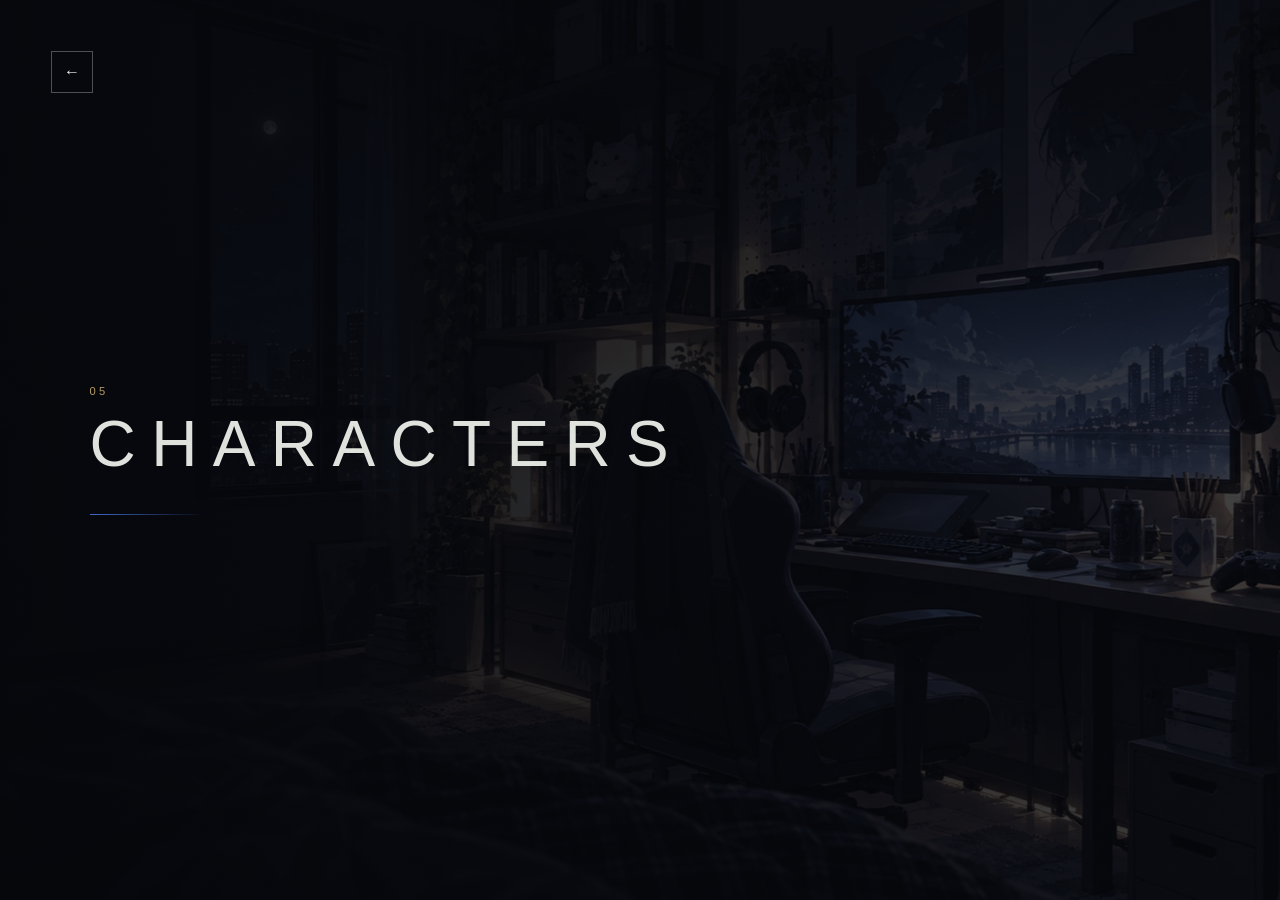
==== characters/index.html @ f76ff72a "Build portfolio home and illustration gallery" ====
<!doctype html>
<html lang="ja">
<head>
  <meta charset="utf-8">
  <meta name="viewport" content="width=device-width, initial-scale=1">
  <meta name="theme-color" content="#060a14">
  <title>CHARACTERS — SACHER10610</title>
  <link rel="stylesheet" href="/css/style.css">
</head>
<body class="collection-body">
  <main class="collection">
    <a class="collection__back" href="/" aria-label="トップページへ戻る">←</a>
    <p class="collection__number">05</p>
    <h1>CHARACTERS</h1>
  </main>
</body>
</html>
---- css/style.css ----
:root {
  color-scheme: dark;
  --ink: #060a14;
  --navy: #0a1020;
  --blue-gray: #8390a8;
  --off-white: #edf0ea;
  --cobalt: #4269c8;
  --gold: #b59a64;
  --line-color: rgba(224, 231, 237, 0.68);
  --canvas-width: max(100vw, 177.7778svh);
  --canvas-height: max(100svh, 56.25vw);
  font-family: Inter, "Helvetica Neue", "Noto Sans JP", Arial, sans-serif;
  font-synthesis: none;
}

*,
*::before,
*::after {
  box-sizing: border-box;
}

html,
body {
  min-height: 100%;
  margin: 0;
  background: var(--ink);
}

body {
  color: var(--off-white);
}

a {
  color: inherit;
}

.home {
  min-width: 320px;
  overflow: hidden;
}

.skip-link {
  position: fixed;
  z-index: 100;
  top: 0.75rem;
  left: 0.75rem;
  padding: 0.6rem 0.8rem;
  transform: translateY(-180%);
  background: var(--off-white);
  color: var(--ink);
  font-size: 0.75rem;
  text-decoration: none;
  transition: transform 180ms ease;
}

.skip-link:focus {
  transform: translateY(0);
}

.site-brand {
  position: fixed;
  z-index: 20;
  top: clamp(1.6rem, 4.5vw, 4.5rem);
  left: clamp(1.5rem, 4.4vw, 4.75rem);
  margin: 0;
}

.site-brand a {
  display: inline-flex;
  align-items: center;
  gap: 1rem;
  color: rgba(237, 240, 234, 0.9);
  font-size: clamp(0.72rem, 0.95vw, 1rem);
  font-weight: 400;
  letter-spacing: 0.36em;
  line-height: 1;
  text-decoration: none;
  text-shadow: 0 1px 12px rgba(0, 0, 0, 0.45);
}

.site-brand a::after {
  width: clamp(1.75rem, 3vw, 3rem);
  height: 1px;
  background: rgba(181, 154, 100, 0.72);
  box-shadow: inset 0 0 0 rgba(66, 105, 200, 0);
  content: "";
  transition: box-shadow 240ms ease;
}

.home.is-hotspot-active .site-brand a::after {
  box-shadow: inset clamp(0.7rem, 1.25vw, 1.25rem) 0 0 rgba(66, 105, 200, 0.62);
}

.site-brand a:focus-visible {
  outline: 1px solid var(--off-white);
  outline-offset: 0.65rem;
}

.room {
  position: relative;
  isolation: isolate;
  width: 100%;
  height: 100vh;
  height: 100svh;
  min-height: 30rem;
  overflow: hidden;
  background: var(--navy);
}

.room::before,
.room::after {
  position: absolute;
  z-index: 2;
  inset: 0;
  pointer-events: none;
  content: "";
}

.room::before {
  background:
    linear-gradient(90deg, rgba(3, 6, 13, 0.58) 0%, rgba(3, 6, 13, 0.2) 23%, transparent 51%),
    linear-gradient(180deg, rgba(3, 6, 13, 0.16) 0%, transparent 42%, rgba(3, 6, 13, 0.18) 100%);
}

.room::after {
  box-shadow: inset 0 0 8rem rgba(2, 5, 12, 0.28);
}

.room__canvas {
  position: absolute;
  top: 50%;
  left: 50%;
  width: var(--canvas-width);
  height: var(--canvas-height);
  transform: translate(-50%, -50%);
}

div.room__canvas {
  z-index: 0;
  animation: room-reveal 700ms cubic-bezier(0.2, 0.7, 0.2, 1) both;
}

.room__background {
  display: block;
  width: 100%;
  height: 100%;
  object-fit: cover;
  opacity: 0;
  transition: opacity 320ms ease;
}

.room__background.is-loaded {
  opacity: 1;
}

.room__hotspots {
  z-index: 5;
  margin: 0;
  pointer-events: none;
}

.hotspot {
  position: absolute;
  isolation: isolate;
  top: var(--y);
  left: var(--x);
  width: var(--w);
  height: var(--h);
  min-width: clamp(3.5rem, 7vw, 7rem);
  min-height: clamp(3.5rem, 7vw, 7rem);
  pointer-events: auto;
  cursor: pointer;
  text-decoration: none;
  touch-action: manipulation;
  -webkit-tap-highlight-color: transparent;
}

.hotspot::before {
  position: absolute;
  z-index: 0;
  inset: -0.75rem;
  content: "";
}

.hotspot__dot,
.hotspot__line,
.hotspot__label {
  position: absolute;
  z-index: 1;
  pointer-events: none;
}

.hotspot__dot {
  top: 50%;
  left: 50%;
  width: 4px;
  height: 4px;
  border: 1px solid rgba(237, 240, 234, 0.74);
  border-radius: 50%;
  opacity: 0;
  transform: translate(-50%, -50%);
  transition:
    opacity 120ms ease 180ms,
    background-color 120ms ease 180ms,
    border-color 120ms ease 180ms,
    box-shadow 120ms ease 180ms;
}

.hotspot__line {
  opacity: 0;
  transition:
    opacity 160ms ease 80ms,
    transform 190ms cubic-bezier(0.22, 0.72, 0.32, 1) 80ms;
}

.hotspot__label {
  display: flex;
  align-items: baseline;
  min-width: max-content;
  gap: 0.5rem;
  padding: 0.48rem 0.62rem 0.5rem;
  border: 1px solid rgba(207, 216, 225, 0.56);
  background: rgba(6, 10, 20, 0.8);
  box-shadow: inset 2px 0 0 rgba(66, 105, 200, 0);
  backdrop-filter: blur(3px);
  color: rgba(237, 240, 234, 0.94);
  font-size: 0.64rem;
  font-weight: 500;
  letter-spacing: 0.16em;
  line-height: 1;
  opacity: 0;
  white-space: nowrap;
  transition:
    opacity 140ms ease,
    transform 170ms ease,
    border-color 170ms ease,
    box-shadow 170ms ease;
}

.hotspot__number {
  color: var(--blue-gray);
  font-size: 0.54rem;
  letter-spacing: 0.22em;
}

.hotspot__number::after {
  margin-left: 0.5rem;
  color: rgba(131, 144, 168, 0.58);
  content: "/";
}

.hotspot--left .hotspot__line {
  top: 50%;
  right: 50%;
  width: var(--line);
  height: 1px;
  background: linear-gradient(
    90deg,
    var(--line-color) 0 calc(100% - 9px),
    rgba(66, 105, 200, 0.82) calc(100% - 9px) 100%
  );
  transform: scaleX(0);
  transform-origin: right center;
}

.hotspot--left .hotspot__label {
  top: 50%;
  right: calc(50% + var(--line));
  transform: translate(0.3rem, -50%);
}

.hotspot--up .hotspot__line {
  bottom: 50%;
  left: 50%;
  width: 1px;
  height: var(--line);
  background: linear-gradient(
    180deg,
    var(--line-color) 0 calc(100% - 9px),
    rgba(66, 105, 200, 0.82) calc(100% - 9px) 100%
  );
  transform: scaleY(0);
  transform-origin: center bottom;
}

.hotspot--up .hotspot__label {
  bottom: calc(50% + var(--line));
  left: 50%;
  transform: translate(-50%, 0.3rem);
}

.hotspot:is(:hover, :focus-visible, .is-near) .hotspot__dot {
  background: var(--off-white);
  border-color: rgba(66, 105, 200, 0.9);
  box-shadow: 0 0 0 2px rgba(66, 105, 200, 0.16);
  opacity: 1;
  transition-delay: 0ms;
}

.hotspot:is(:hover, :focus-visible, .is-near) .hotspot__line {
  opacity: 1;
  transition-delay: 80ms;
}

.hotspot:is(:hover, :focus-visible, .is-near) .hotspot__label {
  border-color: rgba(207, 216, 225, 0.72);
  box-shadow: inset 2px 0 0 rgba(66, 105, 200, 0.68);
  opacity: 1;
  transition-delay: 190ms;
}

.hotspot--left:is(:hover, :focus-visible, .is-near) .hotspot__line {
  transform: scaleX(1);
}

.hotspot--left:is(:hover, :focus-visible, .is-near) .hotspot__label {
  transform: translate(0, -50%);
}

.hotspot--up:is(:hover, :focus-visible, .is-near) .hotspot__line {
  transform: scaleY(1);
}

.hotspot--up:is(:hover, :focus-visible, .is-near) .hotspot__label {
  transform: translate(-50%, 0);
}

.hotspot:focus-visible {
  outline: none;
}

.hotspot__debug {
  display: none;
}

.is-hotspot-debug .hotspot {
  background: rgba(66, 105, 200, 0.08);
  outline: 1px dashed rgba(129, 157, 222, 0.72);
  outline-offset: -1px;
}

.is-hotspot-debug .hotspot::before {
  border: 1px dotted rgba(237, 240, 234, 0.34);
  background: rgba(66, 105, 200, 0.04);
}

.is-hotspot-debug .hotspot__dot {
  background: var(--cobalt);
  border-color: var(--off-white);
  box-shadow: none;
  opacity: 1;
}

.is-hotspot-debug .hotspot__debug {
  position: absolute;
  z-index: 3;
  top: 0;
  left: 0;
  display: block;
  max-width: 14rem;
  padding: 0.3rem 0.38rem;
  background: rgba(5, 9, 18, 0.92);
  color: rgba(237, 240, 234, 0.9);
  font-size: 0.58rem;
  font-weight: 500;
  letter-spacing: 0.06em;
  line-height: 1.35;
  pointer-events: none;
  white-space: normal;
}

.mobile-nav {
  display: none;
}

.collection-body {
  min-width: 320px;
  min-height: 100vh;
  min-height: 100svh;
  overflow: hidden;
  background: var(--ink);
}

.collection-body::before {
  position: fixed;
  z-index: 0;
  inset: 0;
  background:
    linear-gradient(90deg, rgba(4, 7, 15, 0.96), rgba(4, 7, 15, 0.74)),
    url("/assets/images/room-main.webp") 68% center / cover no-repeat;
  content: "";
  filter: saturate(0.55);
  transform: scale(1.02);
}

.collection {
  position: relative;
  z-index: 1;
  display: grid;
  min-height: 100vh;
  min-height: 100svh;
  align-content: center;
  padding: clamp(2rem, 7vw, 7rem);
}

.collection__back {
  position: absolute;
  top: clamp(1.75rem, 4vw, 4rem);
  left: clamp(1.75rem, 4vw, 4rem);
  display: inline-grid;
  width: 2.6rem;
  height: 2.6rem;
  place-items: center;
  border: 1px solid rgba(207, 216, 225, 0.35);
  color: var(--off-white);
  font-size: 1rem;
  text-decoration: none;
  transition: border-color 180ms ease, background-color 180ms ease;
}

.collection__back:is(:hover, :focus-visible) {
  border-color: rgba(237, 240, 234, 0.86);
  background: rgba(66, 105, 200, 0.13);
  outline: none;
}

.collection__number {
  margin: 0 0 0.9rem;
  color: var(--gold);
  font-size: 0.7rem;
  letter-spacing: 0.28em;
}

.collection h1 {
  max-width: 100%;
  margin: 0;
  color: rgba(237, 240, 234, 0.94);
  font-size: clamp(1.65rem, 5vw, 4.8rem);
  font-weight: 300;
  letter-spacing: clamp(0.14em, 1.2vw, 0.28em);
  line-height: 1;
  overflow-wrap: anywhere;
}

.collection h1::after {
  display: block;
  width: clamp(3rem, 9vw, 8rem);
  height: 1px;
  margin-top: clamp(1.5rem, 3vw, 2.7rem);
  background: linear-gradient(90deg, var(--cobalt), transparent);
  content: "";
}

@keyframes room-reveal {
  from {
    opacity: 0;
    transform: translate(-50%, -50%) scale(1.012);
  }
  to {
    opacity: 1;
    transform: translate(-50%, -50%) scale(1);
  }
}

@media (max-width: 760px), (hover: none) and (pointer: coarse) {
  .room {
    min-height: 32rem;
  }

  .room::before {
    background:
      linear-gradient(180deg, rgba(3, 6, 13, 0.46) 0%, transparent 25%, rgba(3, 6, 13, 0.16) 56%, rgba(3, 6, 13, 0.82) 100%),
      linear-gradient(90deg, rgba(3, 6, 13, 0.2), transparent 42%);
  }

  .room__canvas {
    transform: translate(-72%, -50%);
  }

  div.room__canvas {
    animation-name: room-reveal-mobile;
  }

  .room__hotspots {
    display: none;
  }

  .is-hotspot-debug .room__hotspots {
    display: block;
  }

  .site-brand {
    top: max(1.35rem, env(safe-area-inset-top));
    left: 1.3rem;
  }

  .site-brand a {
    font-size: 0.68rem;
    letter-spacing: 0.31em;
  }

  .site-brand a::after {
    width: 1.6rem;
  }

  .mobile-nav {
    position: absolute;
    z-index: 10;
    right: 0;
    bottom: 0;
    left: 0;
    display: grid;
    grid-template-columns: repeat(5, minmax(0, 1fr));
    padding: 0.42rem max(0.45rem, env(safe-area-inset-right)) max(0.5rem, env(safe-area-inset-bottom)) max(0.45rem, env(safe-area-inset-left));
    border-top: 1px solid rgba(207, 216, 225, 0.2);
    background: rgba(5, 9, 18, 0.76);
    backdrop-filter: blur(6px);
  }

  .mobile-nav a {
    display: flex;
    min-width: 0;
    min-height: 3.25rem;
    flex-direction: column;
    align-items: center;
    justify-content: center;
    gap: 0.25rem;
    padding: 0.45rem 0.12rem;
    color: rgba(237, 240, 234, 0.9);
    font-size: clamp(0.43rem, 1.75vw, 0.56rem);
    letter-spacing: 0.07em;
    text-decoration: none;
  }

  .mobile-nav a:last-child {
    grid-column: auto;
  }

  .mobile-nav a span {
    color: var(--blue-gray);
    font-size: 0.46rem;
  }

  .mobile-nav a:is(:active, :focus-visible) {
    background: rgba(66, 105, 200, 0.13);
    outline: 1px solid rgba(207, 216, 225, 0.44);
    outline-offset: -1px;
  }
}

@keyframes room-reveal-mobile {
  from {
    opacity: 0;
    transform: translate(-72%, -50%) scale(1.012);
  }
  to {
    opacity: 1;
    transform: translate(-72%, -50%) scale(1);
  }
}

@media (prefers-reduced-motion: reduce) {
  *,
  *::before,
  *::after {
    scroll-behavior: auto !important;
    animation-duration: 0.01ms !important;
    animation-iteration-count: 1 !important;
    transition-delay: 0ms !important;
    transition-duration: 0.01ms !important;
  }
}
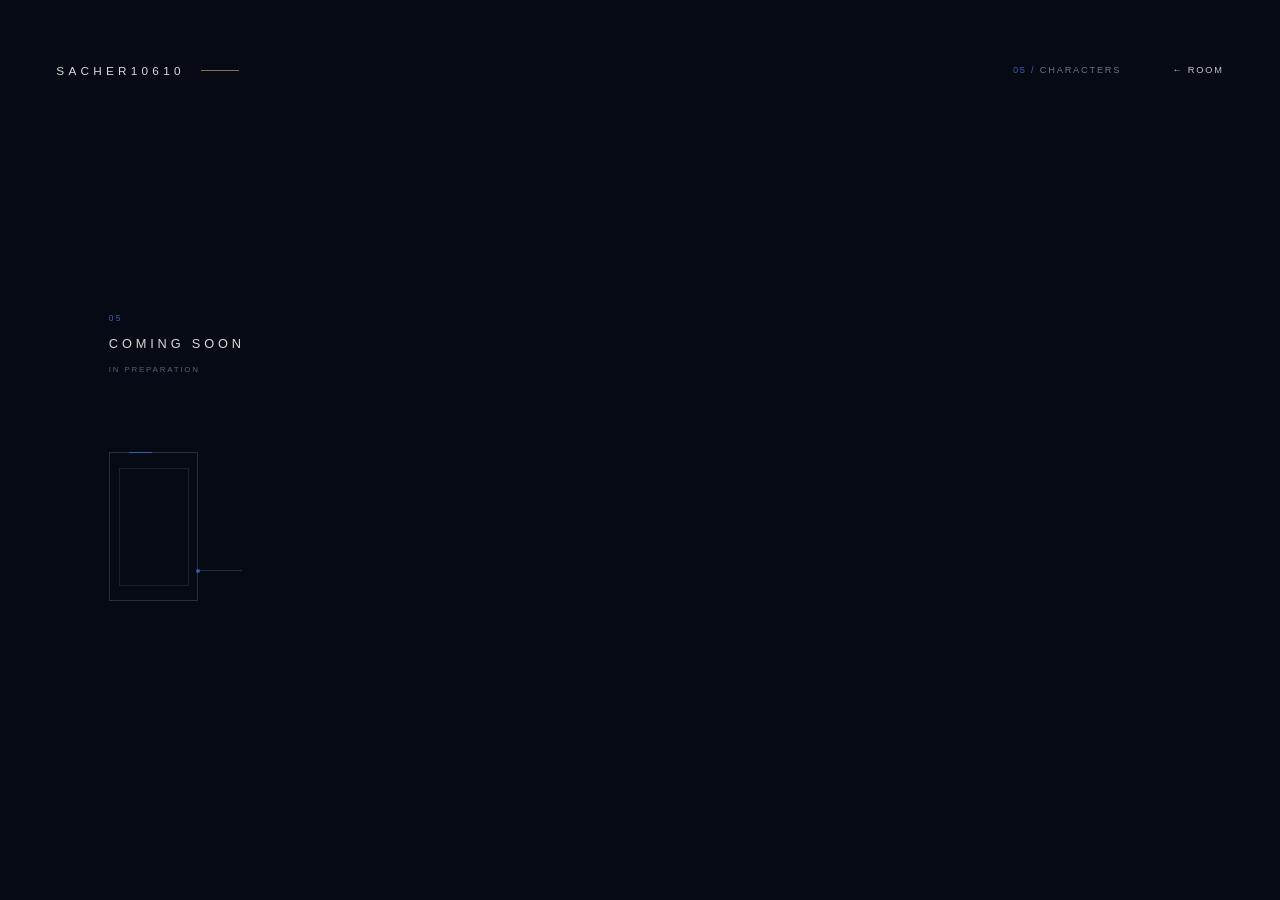
==== commit 1a679f53: "Add coming soon pages" ====
--- a/characters/index.html
+++ b/characters/index.html
@@ -2,16 +2,28 @@
 <html lang="ja">
 <head>
   <meta charset="utf-8">
-  <meta name="viewport" content="width=device-width, initial-scale=1">
+  <meta name="viewport" content="width=device-width, initial-scale=1, viewport-fit=cover">
   <meta name="theme-color" content="#060a14">
+  <meta name="description" content="SACHER10610 CHARACTERS — coming soon">
   <title>CHARACTERS — SACHER10610</title>
-  <link rel="stylesheet" href="/css/style.css">
+    <link rel="stylesheet" href="/css/coming-soon.css?v=20260911-2">
 </head>
-<body class="collection-body">
-  <main class="collection">
-    <a class="collection__back" href="/" aria-label="トップページへ戻る">←</a>
-    <p class="collection__number">05</p>
-    <h1>CHARACTERS</h1>
+<body class="coming-page coming-page--characters">
+  <a class="skip-link" href="#status">公開状況へ移動</a>
+  <header class="coming-header">
+    <a class="coming-brand" href="/" aria-label="SACHER10610 トップページへ戻る">SACHER10610</a>
+    <div class="coming-header__meta">
+      <h1><span>05 /</span> CHARACTERS</h1>
+      <a class="coming-room-link" href="/" aria-label="マコトの部屋へ戻る">← ROOM</a>
+    </div>
+  </header>
+  <main class="coming-main" id="status">
+    <section class="coming-status" aria-label="公開準備状況">
+      <p class="coming-status__number" aria-hidden="true">05</p>
+      <p class="coming-status__title">COMING SOON</p>
+      <p class="coming-status__sub">IN PREPARATION</p>
+      <div class="coming-motif" aria-hidden="true"><span></span><span></span><span></span></div>
+    </section>
   </main>
 </body>
 </html>
--- a/css/coming-soon.css
+++ b/css/coming-soon.css
@@ -0,0 +1,390 @@
+:root {
+  color-scheme: dark;
+  --ink: #060a14;
+  --navy: #0a1020;
+  --blue-gray: #8390a8;
+  --off-white: #edf0ea;
+  --cobalt: #4269c8;
+  --gold: #b59a64;
+  font-family: Inter, "Helvetica Neue", "Noto Sans JP", Arial, sans-serif;
+  font-synthesis: none;
+}
+
+*,
+*::before,
+*::after {
+  box-sizing: border-box;
+}
+
+html,
+body {
+  min-width: 320px;
+  min-height: 100%;
+  margin: 0;
+  background: var(--ink);
+}
+
+body {
+  min-height: 100vh;
+  min-height: 100svh;
+  overflow-x: hidden;
+  color: var(--off-white);
+}
+
+a {
+  color: inherit;
+}
+
+.skip-link {
+  position: fixed;
+  z-index: 100;
+  top: 0.75rem;
+  left: 0.75rem;
+  padding: 0.58rem 0.78rem;
+  background: var(--off-white);
+  color: var(--ink);
+  font-size: 0.72rem;
+  text-decoration: none;
+  transform: translateY(-180%);
+  transition: transform 180ms ease;
+}
+
+.skip-link:focus {
+  transform: translateY(0);
+}
+
+.coming-header {
+  display: flex;
+  width: min(100%, 112rem);
+  min-height: clamp(6rem, 11vw, 9.5rem);
+  margin-inline: auto;
+  align-items: center;
+  justify-content: space-between;
+  padding-inline: clamp(1.35rem, 4.4vw, 4.75rem);
+}
+
+.coming-brand {
+  display: inline-flex;
+  align-items: center;
+  gap: 1rem;
+  color: rgba(237, 240, 234, 0.9);
+  font-size: clamp(0.68rem, 0.92vw, 0.94rem);
+  font-weight: 400;
+  letter-spacing: 0.36em;
+  line-height: 1;
+  text-decoration: none;
+}
+
+.coming-brand::after {
+  width: clamp(1.75rem, 3vw, 3rem);
+  height: 1px;
+  background: rgba(181, 154, 100, 0.72);
+  content: "";
+  transition: background-color 200ms ease;
+}
+
+.coming-header__meta {
+  display: flex;
+  align-items: center;
+  gap: clamp(1.5rem, 4vw, 4rem);
+  color: rgba(131, 144, 168, 0.78);
+  font-size: 0.58rem;
+  letter-spacing: 0.19em;
+  line-height: 1;
+}
+
+.coming-header h1 {
+  margin: 0;
+  font: inherit;
+  font-weight: 400;
+}
+
+.coming-header h1 span {
+  color: rgba(66, 105, 200, 0.88);
+}
+
+.coming-room-link {
+  color: rgba(237, 240, 234, 0.84);
+  text-decoration: none;
+}
+
+.coming-brand:is(:hover, :focus-visible)::after {
+  background: rgba(66, 105, 200, 0.78);
+}
+
+.coming-brand:focus-visible,
+.coming-room-link:focus-visible {
+  outline: 1px solid rgba(237, 240, 234, 0.88);
+  outline-offset: 0.55rem;
+}
+
+.coming-main {
+  display: grid;
+  width: min(100%, 112rem);
+  min-height: calc(100vh - clamp(6rem, 11vw, 9.5rem));
+  min-height: calc(100svh - clamp(6rem, 11vw, 9.5rem));
+  margin-inline: auto;
+  align-items: center;
+  padding: 0 clamp(1.35rem, 8.5vw, 9.5rem) clamp(4rem, 10vh, 8rem);
+}
+
+.coming-status {
+  width: min(100%, 42rem);
+  transform: translateY(-2vh);
+}
+
+.coming-status__number {
+  margin: 0 0 0.8rem;
+  color: rgba(66, 105, 200, 0.9);
+  font-size: 0.52rem;
+  letter-spacing: 0.28em;
+}
+
+.coming-status__title {
+  margin: 0;
+  color: rgba(237, 240, 234, 0.9);
+  font-size: clamp(0.78rem, 1vw, 0.96rem);
+  font-weight: 400;
+  letter-spacing: 0.3em;
+  line-height: 1.25;
+}
+
+.coming-status__sub {
+  margin: 0.75rem 0 0;
+  color: rgba(131, 144, 168, 0.64);
+  font-size: 0.5rem;
+  letter-spacing: 0.22em;
+  line-height: 1.4;
+}
+
+.coming-motif {
+  position: relative;
+  margin-top: clamp(3rem, 6vw, 6rem);
+  color: rgba(131, 144, 168, 0.27);
+}
+
+.coming-motif,
+.coming-motif span,
+.coming-motif::before,
+.coming-motif::after {
+  display: block;
+}
+
+.coming-motif::before,
+.coming-motif::after,
+.coming-motif span {
+  position: absolute;
+  content: "";
+}
+
+/* MOVIE — a quiet widescreen frame. */
+.coming-page--movie .coming-motif {
+  width: clamp(11rem, 21vw, 18rem);
+  aspect-ratio: 16 / 5;
+  border: 1px solid currentColor;
+}
+
+.coming-page--movie .coming-motif::before {
+  top: -1px;
+  left: 22%;
+  width: 20%;
+  height: 1px;
+  background: rgba(66, 105, 200, 0.75);
+}
+
+.coming-page--movie .coming-motif span:nth-child(1),
+.coming-page--movie .coming-motif span:nth-child(2) {
+  top: 50%;
+  width: 1px;
+  height: 0.7rem;
+  background: currentColor;
+  transform: translateY(-50%);
+}
+
+.coming-page--movie .coming-motif span:nth-child(1) { left: 8%; }
+.coming-page--movie .coming-motif span:nth-child(2) { right: 8%; }
+
+/* MUSIC — a restrained record / waveform reference. */
+.coming-page--music .coming-motif {
+  width: clamp(6.5rem, 10vw, 8.5rem);
+  aspect-ratio: 1;
+  border: 1px solid currentColor;
+  border-radius: 50%;
+}
+
+.coming-page--music .coming-motif::before {
+  inset: 25%;
+  border: 1px solid currentColor;
+  border-radius: 50%;
+}
+
+.coming-page--music .coming-motif::after {
+  top: 50%;
+  right: -70%;
+  left: 50%;
+  height: 1px;
+  background: currentColor;
+}
+
+.coming-page--music .coming-motif span:nth-child(1) {
+  top: calc(50% - 2px);
+  left: calc(50% - 2px);
+  width: 4px;
+  height: 4px;
+  background: rgba(66, 105, 200, 0.84);
+  border-radius: 50%;
+}
+
+.coming-page--music .coming-motif span:nth-child(2),
+.coming-page--music .coming-motif span:nth-child(3) {
+  right: -64%;
+  width: 18%;
+  height: 1px;
+  background: currentColor;
+}
+
+.coming-page--music .coming-motif span:nth-child(2) { top: 42%; }
+.coming-page--music .coming-motif span:nth-child(3) { top: 58%; }
+
+/* GAME — a compact coordinate window. */
+.coming-page--game .coming-motif {
+  width: clamp(9rem, 15vw, 12rem);
+  aspect-ratio: 2 / 1;
+  border-top: 1px solid currentColor;
+  border-left: 1px solid currentColor;
+}
+
+.coming-page--game .coming-motif::before {
+  top: -2px;
+  right: -2px;
+  width: 4px;
+  height: 4px;
+  background: rgba(66, 105, 200, 0.84);
+}
+
+.coming-page--game .coming-motif::after {
+  right: 0;
+  bottom: 0;
+  width: 58%;
+  height: 42%;
+  border-right: 1px solid currentColor;
+  border-bottom: 1px solid currentColor;
+}
+
+.coming-page--game .coming-motif span:nth-child(1) {
+  top: 50%;
+  left: 40%;
+  width: 28%;
+  height: 1px;
+  background: currentColor;
+}
+
+.coming-page--game .coming-motif span:nth-child(2) {
+  top: 30%;
+  left: 54%;
+  width: 1px;
+  height: 40%;
+  background: currentColor;
+}
+
+.coming-page--game .coming-motif span:nth-child(3) {
+  bottom: -0.8rem;
+  left: 0;
+  width: 2rem;
+  height: 1px;
+  background: rgba(181, 154, 100, 0.48);
+}
+
+/* CHARACTERS — a narrow portrait frame. */
+.coming-page--characters .coming-motif {
+  width: clamp(4.8rem, 7vw, 6rem);
+  aspect-ratio: 3 / 5;
+  border: 1px solid currentColor;
+}
+
+.coming-page--characters .coming-motif::before {
+  inset: 10%;
+  border: 1px solid rgba(131, 144, 168, 0.17);
+}
+
+.coming-page--characters .coming-motif::after {
+  top: -1px;
+  left: 22%;
+  width: 26%;
+  height: 1px;
+  background: rgba(66, 105, 200, 0.8);
+}
+
+.coming-page--characters .coming-motif span:nth-child(1) {
+  right: -2.8rem;
+  bottom: 20%;
+  width: 2.8rem;
+  height: 1px;
+  background: currentColor;
+}
+
+.coming-page--characters .coming-motif span:nth-child(2) {
+  right: -3px;
+  bottom: calc(20% - 2px);
+  width: 4px;
+  height: 4px;
+  background: rgba(66, 105, 200, 0.76);
+  border-radius: 50%;
+}
+
+@media (max-width: 760px) {
+  .coming-header {
+    min-height: 7.2rem;
+    align-items: flex-start;
+    padding-top: max(1.5rem, env(safe-area-inset-top));
+  }
+
+  .coming-brand {
+    font-size: 0.66rem;
+    letter-spacing: 0.31em;
+  }
+
+  .coming-brand::after {
+    width: 1.6rem;
+  }
+
+  .coming-header__meta {
+    flex-direction: column;
+    align-items: flex-end;
+    gap: 0.8rem;
+    font-size: 0.5rem;
+  }
+
+  .coming-main {
+    min-height: calc(100svh - 7.2rem);
+    align-items: start;
+    padding-top: clamp(5rem, 18vh, 9rem);
+    padding-bottom: max(3rem, env(safe-area-inset-bottom));
+  }
+
+  .coming-status {
+    transform: none;
+  }
+
+  .coming-status__title {
+    font-size: 0.76rem;
+  }
+
+  .coming-status__sub {
+    font-size: 0.5rem;
+  }
+
+  .coming-motif {
+    margin-top: 3.5rem;
+  }
+}
+
+@media (prefers-reduced-motion: reduce) {
+  *,
+  *::before,
+  *::after {
+    scroll-behavior: auto !important;
+    transition-delay: 0ms !important;
+    transition-duration: 0.01ms !important;
+  }
+}
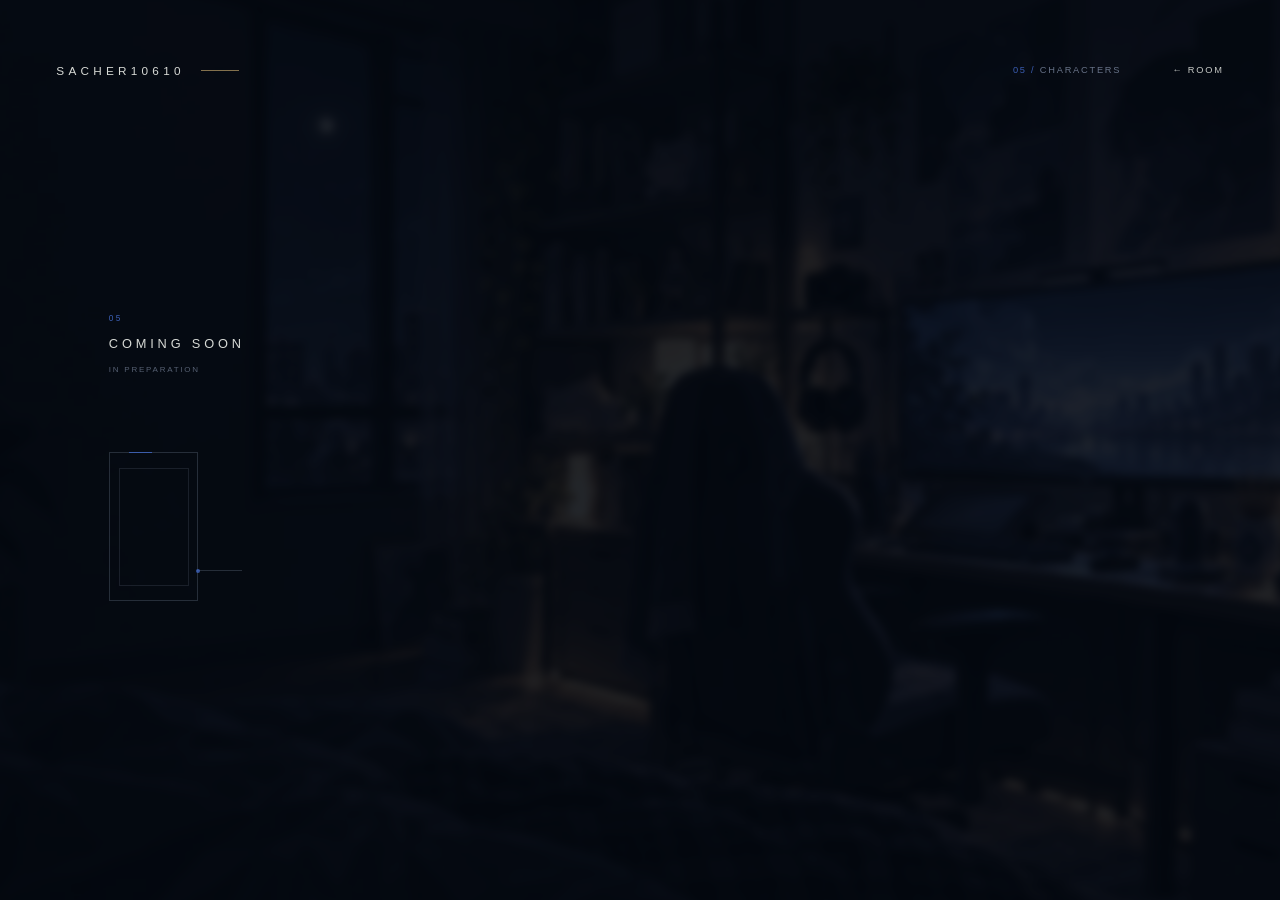
==== commit 1533a653: "Add coming soon pages" ====
--- a/characters/index.html
+++ b/characters/index.html
@@ -6,7 +6,9 @@
   <meta name="theme-color" content="#060a14">
   <meta name="description" content="SACHER10610 CHARACTERS — coming soon">
   <title>CHARACTERS — SACHER10610</title>
-    <link rel="stylesheet" href="/css/coming-soon.css?v=20260911-2">
+  <link rel="stylesheet" href="/css/ambient-room.css?v=20260912-1">
+  <link rel="stylesheet" href="/css/coming-soon.css?v=20260911-2">
+  <script src="/js/ambient-room.js?v=20260912-1" defer></script>
 </head>
 <body class="coming-page coming-page--characters">
   <a class="skip-link" href="#status">公開状況へ移動</a>
--- a/css/ambient-room.css
+++ b/css/ambient-room.css
@@ -0,0 +1,54 @@
+:root {
+  --ambient-overlay-color: rgba(3, 7, 14, 0.86);
+  --ambient-image-opacity: 0.92;
+  --ambient-blur: 4px;
+  --ambient-saturation: 0.72;
+}
+
+.ambient-room {
+  position: fixed;
+  z-index: 0;
+  inset: 0;
+  overflow: hidden;
+  background: #060a14;
+  pointer-events: none;
+}
+
+.ambient-room__image {
+  position: absolute;
+  inset: calc(var(--ambient-blur) * -2);
+  width: calc(100% + (var(--ambient-blur) * 4));
+  height: calc(100% + (var(--ambient-blur) * 4));
+  object-fit: cover;
+  object-position: center;
+  filter: blur(var(--ambient-blur)) saturate(var(--ambient-saturation));
+  opacity: 0;
+  transform: scale(1.01);
+  transition: opacity 280ms ease;
+}
+
+.ambient-room__image.is-loaded {
+  opacity: var(--ambient-image-opacity);
+}
+
+.ambient-room::after {
+  position: absolute;
+  inset: 0;
+  background: var(--ambient-overlay-color);
+  content: "";
+}
+
+.gallery-header,
+.gallery-footer,
+body > main,
+.coming-header,
+.coming-main {
+  position: relative;
+  z-index: 1;
+}
+
+@media (prefers-reduced-motion: reduce) {
+  .ambient-room__image {
+    transition-duration: 0.01ms;
+  }
+}
